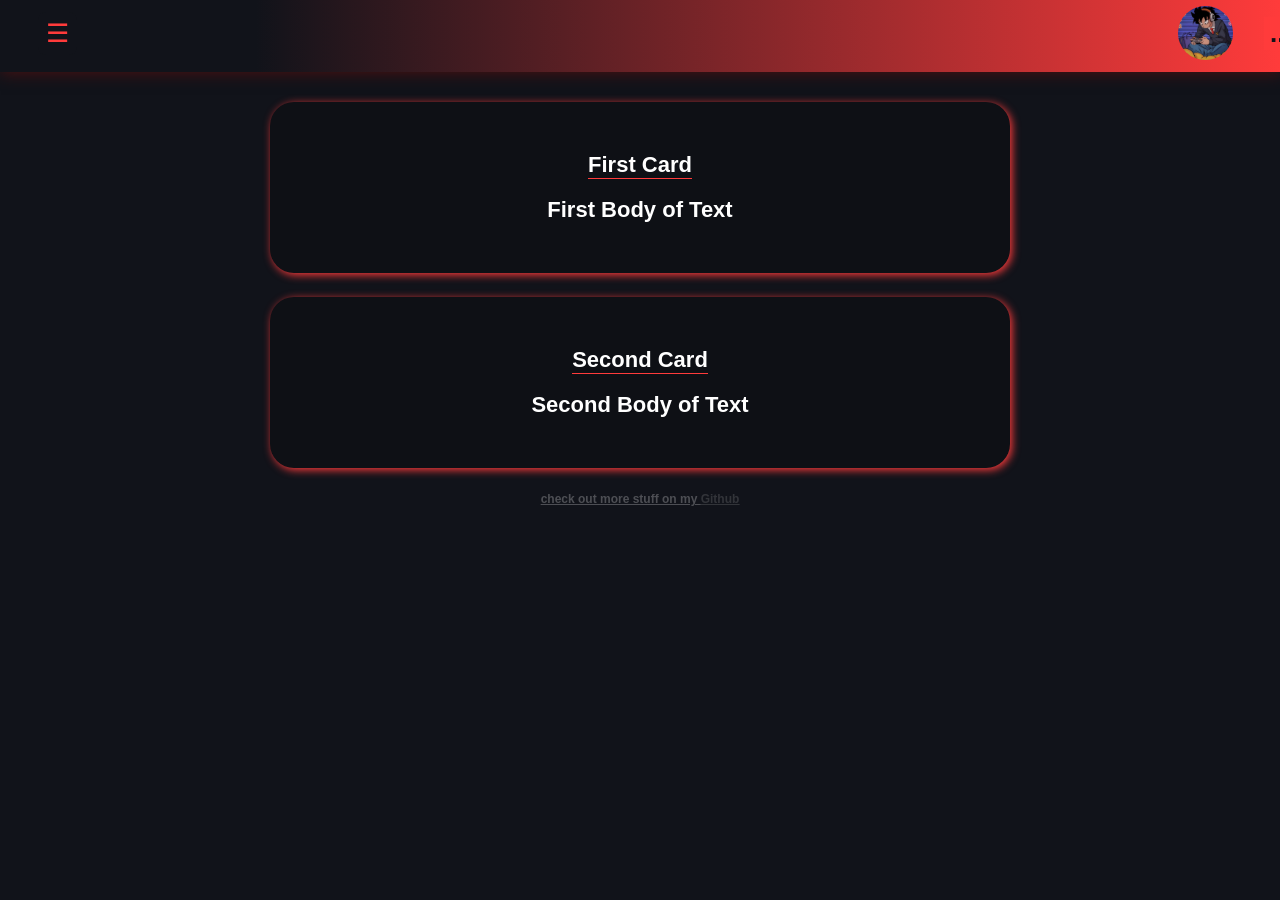
==== HTML files/index.html @ ea8facf5 "Added The Second Card" ====
<!DOCTYPE html>
<html lang="en">
<head>
    <meta charset="UTF-8">
    <meta name="viewport" content="width=device-width, initial-scale=1.0">
    <link rel="stylesheet" href="/CSS files/style.css">
    <title>first webpage</title>
</head>
<body>
    <div class="container">
        <header class="containerHeading">
            <button class="toggleBtn" id="showSidebarBtn">☰</button>
            <img src="/images/Goten.JPG" width="55" class="icon" id="icon" title="My GitHub">
            <div class="dropdown">
            <button class="dropbtn">...</button>
            <div class="dropdown-content">
                <p id="dropdownTitle">Options:</p>
                <a href="#intro"id="firstElement">Slide</a>
                <a href="#options">Box</a>
                <a href="#other">Contact</a>
            </div>
            </div>

            <div>
                <h1 id="mainHeading"></h1>
            </div>
        </header>


        <aside class="sidebar" id="sidebar">
            <div class="sidebarHeader">
                <button id="hideSidebarBtn">☰</button>
                <h2>Navigation</h2>
            </div>
            <ul class="navLinks">
                <li><a href="#home">Home</a></li>
                <li><a href="#about">About</a></li>
                <li><a href="#contact">Contact</a></li>
            </ul>
        </aside>

        

        <main>

            <div class="card-container" id="intro">

                <div class="card" id="first-card">
                    <div class="card-header">
                        First Card
                    </div>
                
                    <div class="card-body">
                        First Body of Text
                    </div>
                </div>

            </div>

            <div class="card-container" id="options">

                <div class="card" id="second-card">
                    <div class="card-header">
                        Second Card
                    </div>
                
                    <div class="card-body">
                        Second Body of Text
                    </div>
                </div>
            </div>
        
        </main>
       

    </div>
    
    <footer>
        
        <div id="other">
            check out more stuff on my <a href="https://github.com/Goaten-31" target="_blank">Github</a>
        </div>

    </footer>
    

    <script type="module" src="/JS files/script.js"></script>
    
</body>
</html>
---- CSS files/style.css ----
@font-face {
  font-family: 'SourceSans3';
  src: url("/fonts/SourceSans3.ttf") format("ttf");
  font-display: swap;
}

@font-face {
  font-family: 'WorkSans';
  src: url("/fonts/WorkSans.ttf") format("ttf");
}

*{
  scrollbar-color: #ff3b3b #3c4050;
}

*::selection{
  color: #d9d3ff;
  background-color: #ff3b3b;
}


html{
    scroll-behavior: smooth;
    overflow: scroll;
}

body {
    background-color: #11131a;
    background-size: 1550px;
    color: #ffffff;
    margin: 0;
    font-family: "SourceSans3", sans-serif;
    font-weight: 600;
    font-size: 22px;
}

header{
    display: flex;
    flex-direction: column;
    align-items: center;
    margin-top: 0%;
    text-align: center;
    z-index: 1000;
}

.card-container{
  display: flex;
  flex-direction: column;
  align-items: center;
  text-align: center;
}

.card{
  display: flex;
  flex-direction: column;
  align-items: center;
  text-align: center;

  background-color: #0e1015;
  box-shadow: 2px 2px 8px #ff3b3b;

  width: 50vw;
  border-radius: 24px;
  
  padding: 50px;
  margin: 0px 0px 24px 0px;
}

#intro{
  display: flex;
  flex-direction: column;
  align-items: center;

  margin: 0%;
}

#first-card{
  display: flex;
  flex-direction: column;
  align-items: center;
  text-align: center;

  background-color: #0e1015;
  box-shadow: 2px 2px 8px #ff3b3b;

  width: 50vw;
  border-radius: 24px;
  
  padding: 50px;
  margin: 0px 0px 24px 0px;
}

.card-header{
  border-bottom: 1px solid #ff3b3b;
  margin-bottom: 18px;
}

.containerHeading{
    display: flex;
    flex-direction: row;
    align-items: center;
    width: 100vw;
    margin-top: -0.5%;
    box-shadow: 1px 1px 15px #4b1111;
    background: linear-gradient(90deg, #11131a 20%, #ff3b3b 100%);
    text-align: center;
    position: fixed;
}

.icon{
    margin: 1%;
    margin-left: 85%;
    border-radius: 50%;
    cursor: pointer;
}

#showSidebarBtn{
  padding: 0%;
  padding: 6px 8px 6px 8px;
  margin: 1%;
  border-radius: 8px;
  border: none;
  background-color: #11131a;
  color: #ff3b3b;
  font-size: 26px;
  margin-left: 38px;
  cursor: pointer;
}

#showSidebarBtn:hover{
  background-color: #292929;
}

.sidebarHeader{
  display: flex;
  flex-direction: row;
  background-color: #121212;
  color: #ff3737;
  box-shadow: 0px 2px 6px #160505;
  padding: 6%;
  margin: 0%;
  gap: 3%;
}

.sidebarHeader h2{
  margin: 0%;
  font-size: 26px;
  font-weight: 900;
  padding: 8px;
}

#hideSidebarBtn{
  border: none;
  background-color: #121212;
  color: #ff3737;
  font-size: 28px;
  margin-left: 1%;
  margin-right: 3%;
}

#hideSidebarBtn:hover{
  cursor: pointer;
  border-radius: 4px;
}

.sidebar {
    width: 250px;
    background-color: #11131a; 
    position: fixed;
    height: 100%; 
    overflow: auto;
    margin-top: 0%;
    display: none;
    border-radius: 8px;
    box-shadow: 2px 2px 8px #4b1111;
    z-index: 1001;
}

.slideIn{
  animation: slideIn 0.5s forwards ease-out;
}

.slideOut{
  animation: slideOut 0.5s forwards ease-in;
}


.navLinks{
  list-style: none;
  padding-left: 8%;
}

.navLinks a{
  color: #ff3737;
  margin-top: 4%;
  margin-bottom: 4%;
  font-size: 22px;
  text-decoration: none;
}

.navLinks li{
  padding: 5%;
  text-shadow: 1px 1px 8px #ff3b3b;
} 

.dropdown {
  position: relative;
  display: inline-block;
}

.dropbtn {
  background-color: #ff3b3b;
  color: #11131a;
  font-size: 26px;
  font-weight: 700;
  margin-left: 55%;
  border: none;
  cursor: pointer;
}

.dropdown-content {
  display: none;
  position: absolute;
  background-color: #11131a;
  min-width: 160px;
  border-radius: 12px;
  box-shadow: 0px 8px 16px 10px #11131a;
  z-index: 100;
  right: 0;         
  left: auto; 
  top: 100%;
}

#dropdownTitle{
  cursor: default;
  background-color: #11131a;
  color: #b63030;
  margin: 0%;
  padding: 2%;
  padding-top: 8%;
  padding-bottom: 8%;
  border-radius: 12px 12px 0px 0px;
}

.dropdown-content a {
  color: #ff3b3b;
  padding: 12px 16px;
  text-decoration: none;
  display: block;
}

.dropdown-content a:hover {
  color:#11131a;
  background-color: #ff3b3b;
  border-radius: 12px;
}

#firstElement{
  border-radius: 0px 0px 8px 8px;
}

.dropdown:hover .dropdown-content {
  display: block;
  animation-name: fadeIn;
  animation-duration: 0.25s;
}

.dropdown::after .dropdown-content {
  display: block;
  animation-name: fadeOut;
  animation-duration: 0.25s;
}

main{
  padding-top: 8%;
}

#other{
  text-align: center;
  margin-bottom: 2%;
  opacity: 25%;
  font-size: 12px;
  text-decoration: underline;
}

#other a{
  cursor: pointer;
  opacity: 75%;
  color: #c2c2c2;
}


@keyframes fadeIn {
  0% {
    opacity: 0;
  }
  100% {
    opacity: 1;
  }
}

@keyframes fadeOut {
  0% {
    opacity: 1;
  }
  100% {
    opacity: 0;
  }
}

@keyframes slideIn {
  from {
    transform: translateX(-30vw);
    opacity: 0;
  }
  to {
    transform: translateX(0);
    opacity: 1;
  }
}

@keyframes slideOut {
  from {
    transform: translateX(0);
    opacity: 1;
  }
  to {
    transform: translateX(-30vw);
    opacity: 0;
  }
}
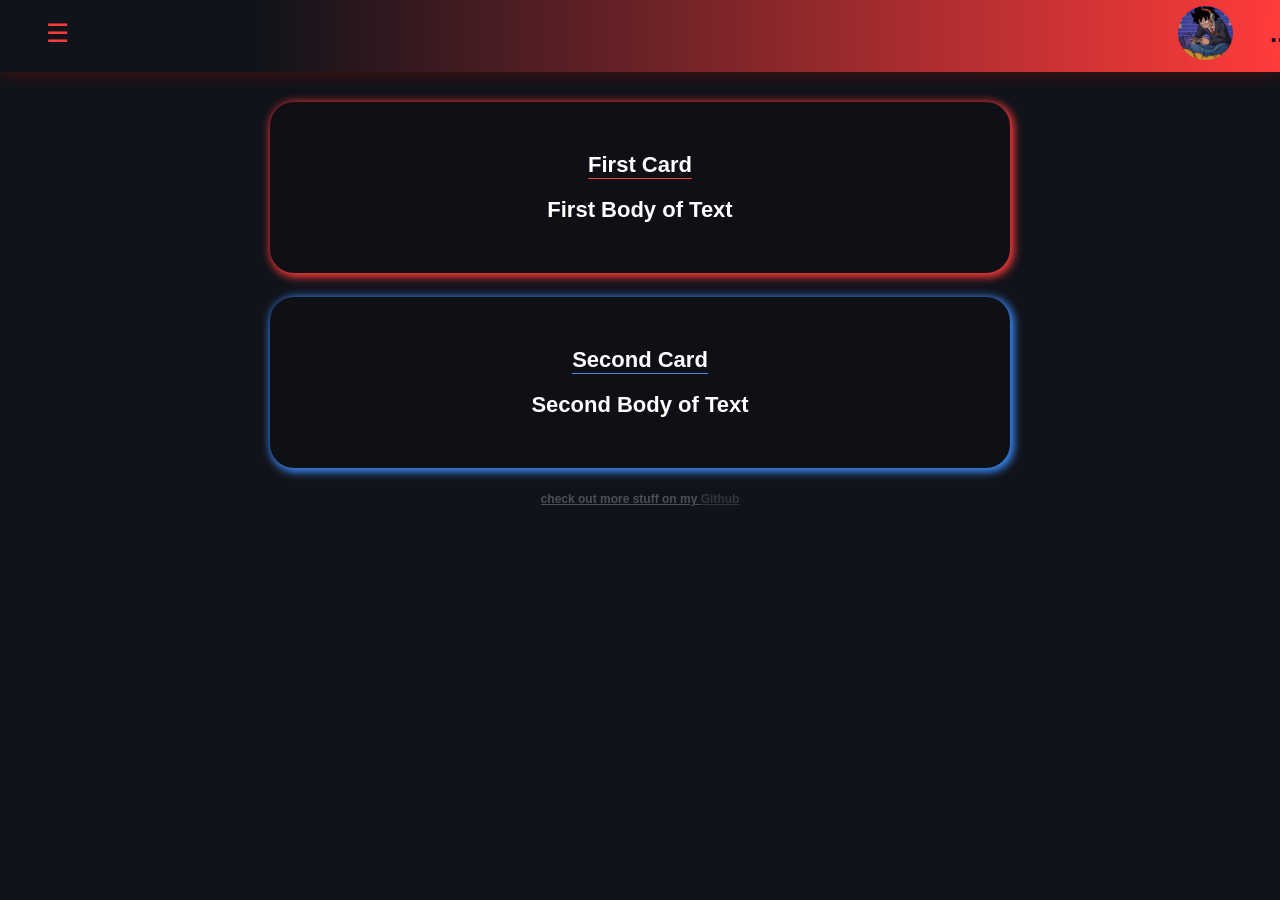
==== commit 8bfb5050: "Added the second card" ====
--- a/HTML files/index.html
+++ b/HTML files/index.html
@@ -60,7 +60,7 @@
             <div class="card-container" id="options">
 
                 <div class="card" id="second-card">
-                    <div class="card-header">
+                    <div id="second-card-header" class="card-header">
                         Second Card
                     </div>
                 
--- a/CSS files/style.css
+++ b/CSS files/style.css
@@ -56,8 +56,6 @@
   align-items: center;
   text-align: center;
 
-  background-color: #0e1015;
-  box-shadow: 2px 2px 8px #ff3b3b;
 
   width: 50vw;
   border-radius: 24px;
@@ -75,24 +73,22 @@
 }
 
 #first-card{
-  display: flex;
-  flex-direction: column;
-  align-items: center;
-  text-align: center;
-
   background-color: #0e1015;
-  box-shadow: 2px 2px 8px #ff3b3b;
-
-  width: 50vw;
-  border-radius: 24px;
-  
-  padding: 50px;
-  margin: 0px 0px 24px 0px;
+  box-shadow: 2px 2px 8px 2px #ff3b3b;
+}
+
+#second-card{
+  background-color: #0e1015;
+  box-shadow: 2px 2px 8px 2px #3b8dff;
 }
 
 .card-header{
   border-bottom: 1px solid #ff3b3b;
   margin-bottom: 18px;
+}
+
+#second-card-header{
+  border-bottom: 1px solid #3b8dff;
 }
 
 .containerHeading{
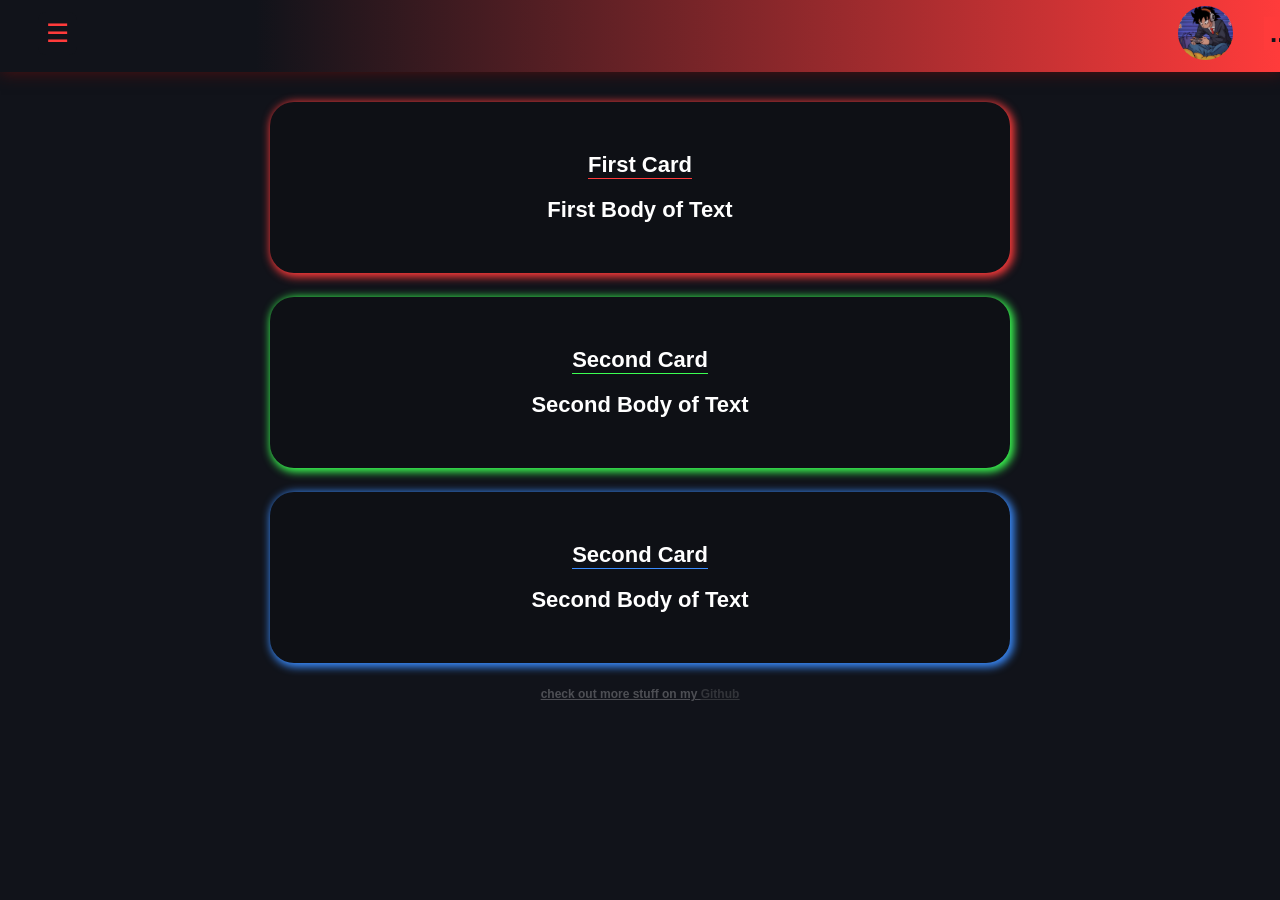
==== commit 0b9a0b25: "Added Third card, changed second card color" ====
--- a/HTML files/index.html
+++ b/HTML files/index.html
@@ -68,6 +68,17 @@
                         Second Body of Text
                     </div>
                 </div>
+
+                <div class="card" id="third-card">
+                    <div id="third-card-header" class="card-header">
+                        Second Card
+                    </div>
+                
+                    <div class="card-body">
+                        Second Body of Text
+                    </div>
+                </div>
+
             </div>
         
         </main>
--- a/CSS files/style.css
+++ b/CSS files/style.css
@@ -77,7 +77,7 @@
   box-shadow: 2px 2px 8px 2px #ff3b3b;
 }
 
-#second-card{
+#third-card{
   background-color: #0e1015;
   box-shadow: 2px 2px 8px 2px #3b8dff;
 }
@@ -87,8 +87,17 @@
   margin-bottom: 18px;
 }
 
+#third-card-header{
+  border-bottom: 1px solid #3b8dff;
+}
+
+#second-card{
+  background-color: #0e1015;
+  box-shadow: 2px 2px 8px 2px #3bff52;
+}
+
 #second-card-header{
-  border-bottom: 1px solid #3b8dff;
+  border-bottom: 1px solid #3bff52;
 }
 
 .containerHeading{
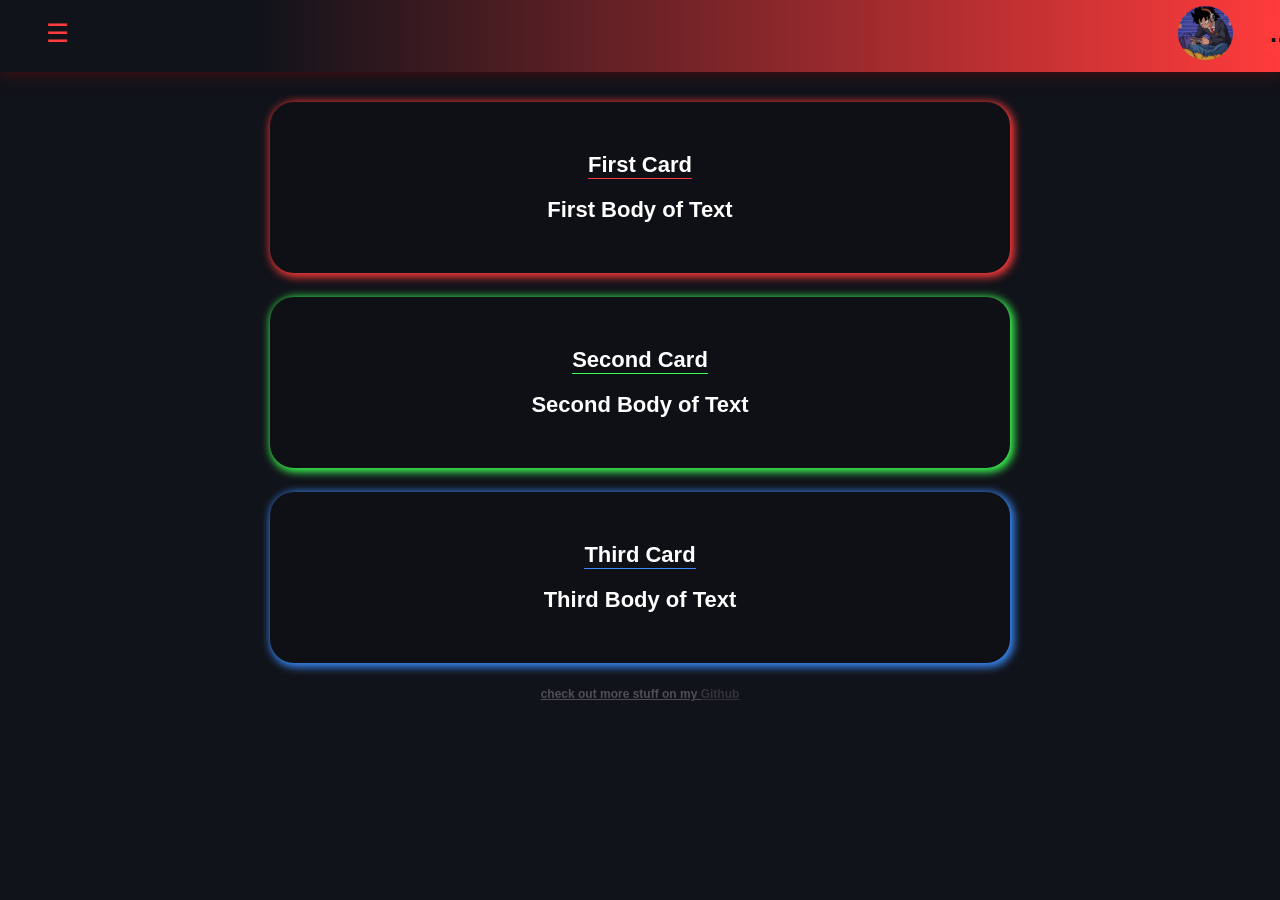
==== commit dcfd55d1: "fixed bug where the third card displayed the wrong text" ====
--- a/HTML files/index.html
+++ b/HTML files/index.html
@@ -71,11 +71,11 @@
 
                 <div class="card" id="third-card">
                     <div id="third-card-header" class="card-header">
-                        Second Card
+                        Third Card
                     </div>
                 
                     <div class="card-body">
-                        Second Body of Text
+                        Third Body of Text
                     </div>
                 </div>
 
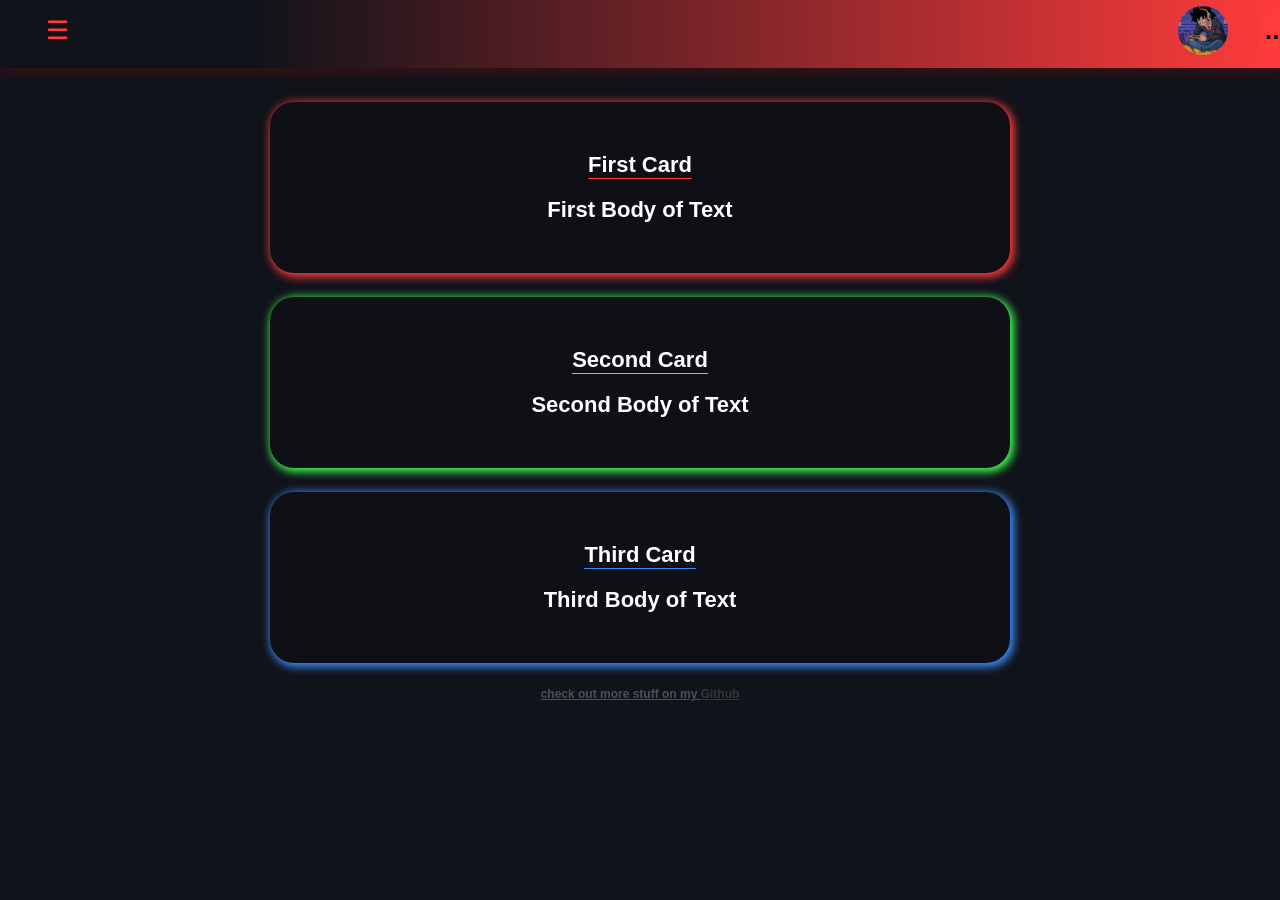
==== commit 3350df25: "changed size of the profile icon" ====
--- a/HTML files/index.html
+++ b/HTML files/index.html
@@ -10,7 +10,7 @@
     <div class="container">
         <header class="containerHeading">
             <button class="toggleBtn" id="showSidebarBtn">☰</button>
-            <img src="/images/Goten.JPG" width="55" class="icon" id="icon" title="My GitHub">
+            <img src="/images/Goten.JPG" width="50" class="icon" id="icon" title="My GitHub">
             <div class="dropdown">
             <button class="dropbtn">...</button>
             <div class="dropdown-content">
@@ -33,9 +33,33 @@
                 <h2>Navigation</h2>
             </div>
             <ul class="navLinks">
-                <li><a href="#home">Home</a></li>
-                <li><a href="#about">About</a></li>
-                <li><a href="#contact">Contact</a></li>
+                <div>
+                    <li class="nav-link-container">
+                        <a href="#home">
+                            <img src="/images/icons/home.png">
+                            <span>Home</span>
+                        </a>
+                    </li>
+                </div>
+
+                <div>
+                    <li class="nav-link-container">
+                        <a href="#about">
+                            <img src="/images/icons/info.png">
+                            <span>About</span>
+                        </a>
+                    </li>
+                </div>
+
+                <div>
+                    <li class="nav-link-container">
+                        <a href="#contact">
+                            <img src="/images/icons/contact.png">
+                            <span>Contact</span>
+                        </a>
+                    </li>
+                </div>
+
             </ul>
         </aside>
 
@@ -46,11 +70,11 @@
             <div class="card-container" id="intro">
 
                 <div class="card" id="first-card">
-                    <div class="card-header">
+                    <div class="card-header" id="first-card-header">
                         First Card
                     </div>
                 
-                    <div class="card-body">
+                    <div class="card-body" id="first-card-body">
                         First Body of Text
                     </div>
                 </div>
@@ -64,7 +88,7 @@
                         Second Card
                     </div>
                 
-                    <div class="card-body">
+                    <div class="card-body" id="second-card-body">
                         Second Body of Text
                     </div>
                 </div>
@@ -74,7 +98,7 @@
                         Third Card
                     </div>
                 
-                    <div class="card-body">
+                    <div class="card-body" id="third-card-body">
                         Third Body of Text
                     </div>
                 </div>
--- a/CSS files/style.css
+++ b/CSS files/style.css
@@ -12,12 +12,6 @@
 *{
   scrollbar-color: #ff3b3b #3c4050;
 }
-
-*::selection{
-  color: #d9d3ff;
-  background-color: #ff3b3b;
-}
-
 
 html{
     scroll-behavior: smooth;
@@ -77,11 +71,34 @@
   box-shadow: 2px 2px 8px 2px #ff3b3b;
 }
 
+#first-card-header::selection{
+  color: #d9d3ff;
+  background-color: #ff3b3b;
+}
+
+
+#first-card-body::selection{
+  color: #d9d3ff;
+  background-color: #ff3b3b;
+}
+
 #third-card{
   background-color: #0e1015;
   box-shadow: 2px 2px 8px 2px #3b8dff;
 }
 
+
+#second-card-header::selection{
+  color: #1d1d1d;
+  background-color: #3bff52;
+}
+
+
+#second-card-body::selection{
+  color: #1d1d1d;
+  background-color: #3bff52;
+}
+
 .card-header{
   border-bottom: 1px solid #ff3b3b;
   margin-bottom: 18px;
@@ -89,6 +106,16 @@
 
 #third-card-header{
   border-bottom: 1px solid #3b8dff;
+}
+
+#third-card-header::selection{
+  color: #eeeeee;
+  background-color: #3b8dff;
+}
+
+#third-card-body::selection{
+  color: #eeeeee;
+  background-color: #3b8dff;
 }
 
 #second-card{
@@ -191,22 +218,25 @@
 
 
 .navLinks{
+  display: flex;
+  flex-direction: column;
+  align-items:flex-start;
   list-style: none;
-  padding-left: 8%;
 }
 
 .navLinks a{
   color: #ff3737;
-  margin-top: 4%;
-  margin-bottom: 4%;
-  font-size: 22px;
   text-decoration: none;
 }
 
 .navLinks li{
-  padding: 5%;
-  text-shadow: 1px 1px 8px #ff3b3b;
+  font-size: 24px;
 } 
+
+.nav-link-container{
+  display: flex;
+  align-items: center;
+}
 
 .dropdown {
   position: relative;
@@ -227,6 +257,7 @@
   display: none;
   position: absolute;
   background-color: #11131a;
+  font-size: 18px;
   min-width: 160px;
   border-radius: 12px;
   box-shadow: 0px 8px 16px 10px #11131a;
